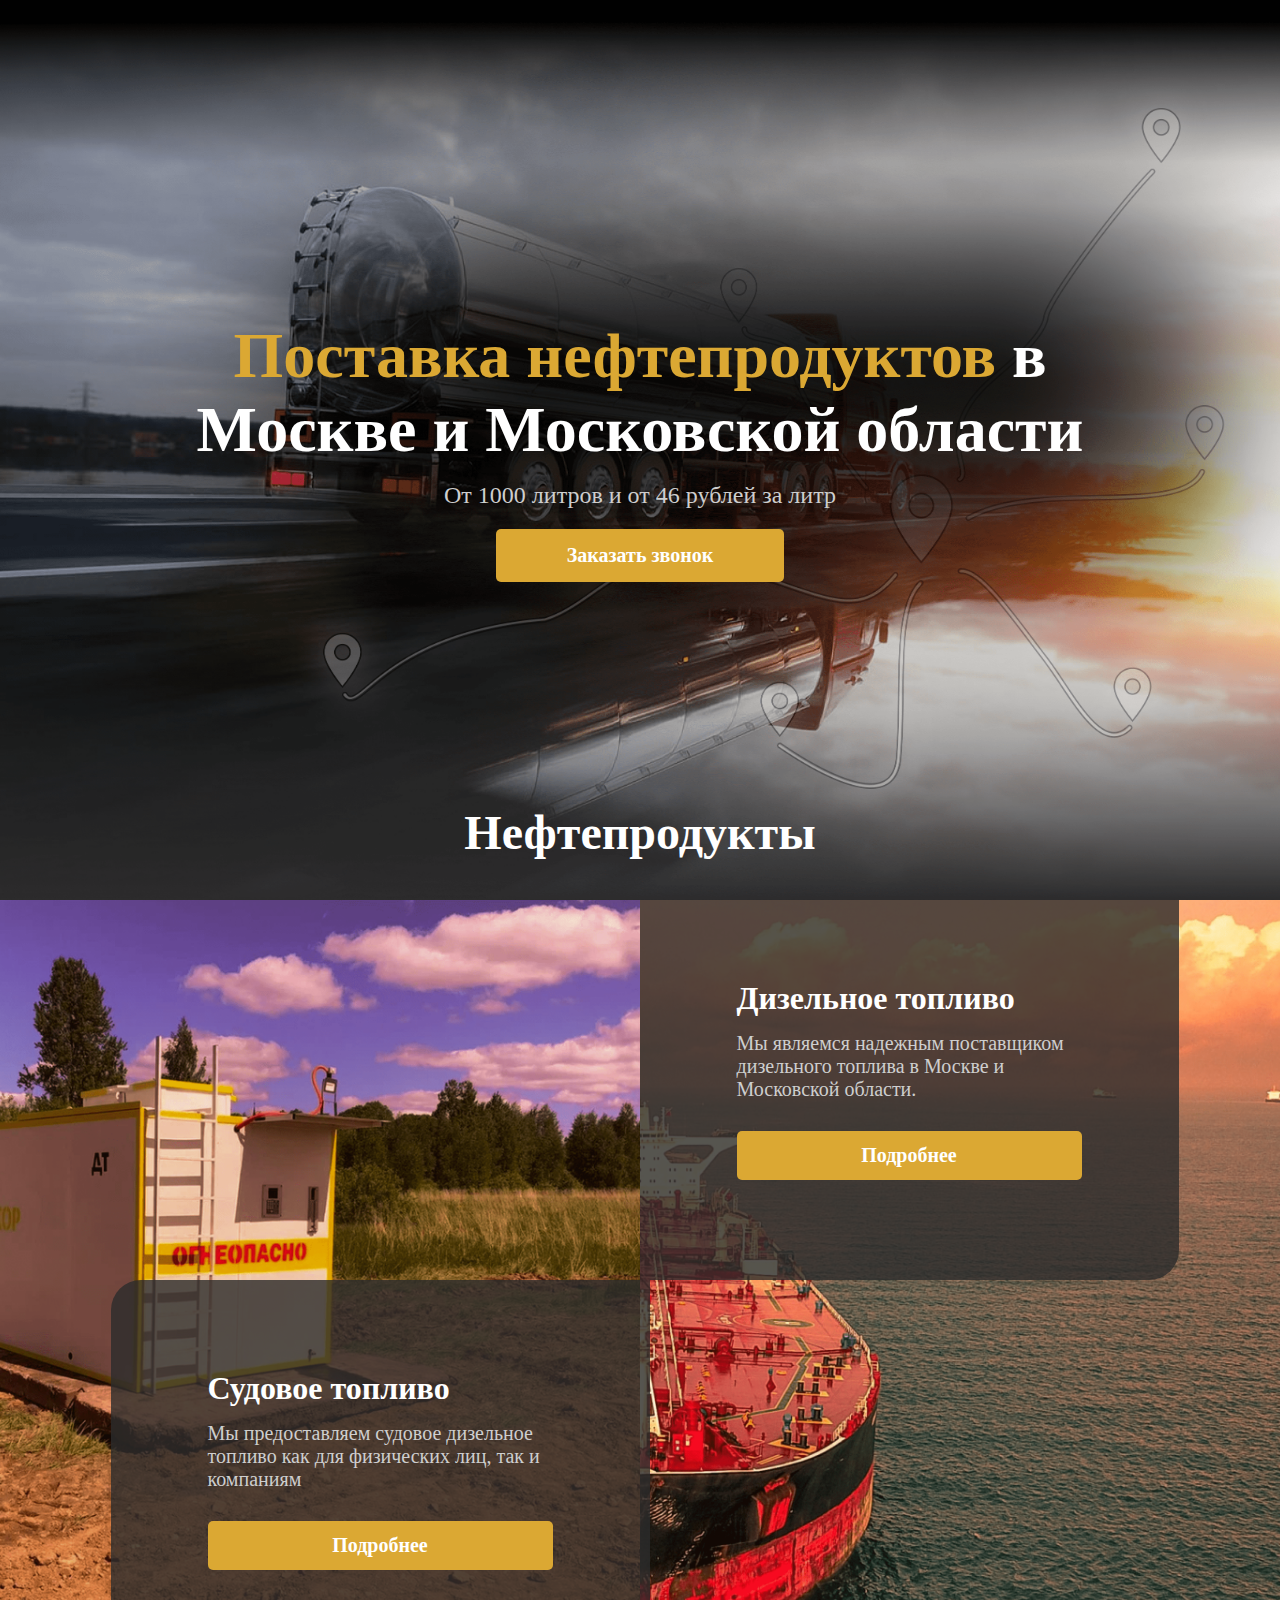
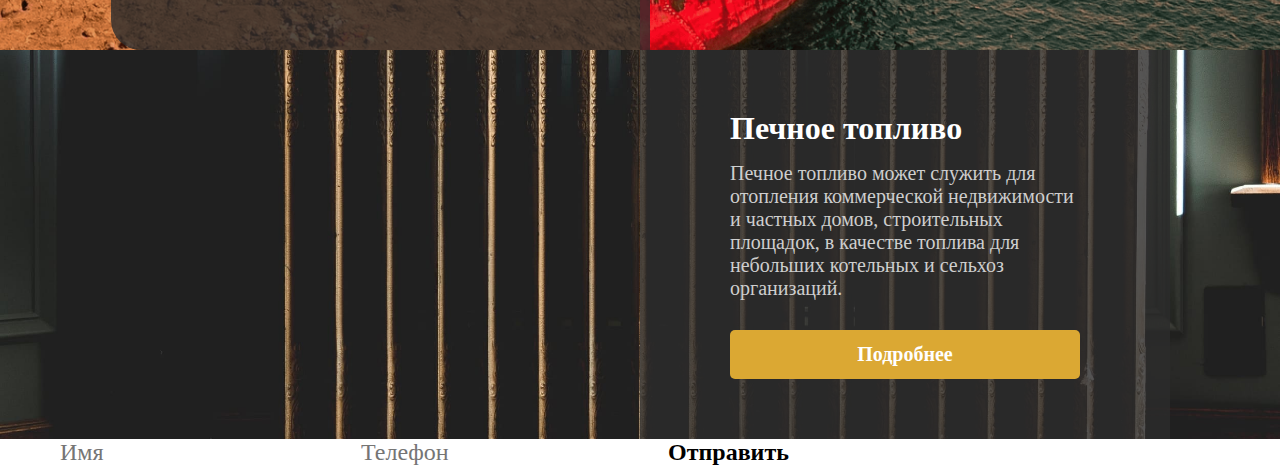
==== index.html @ e01ac8fe "add section" ====
<!DOCTYPE html>
<html lang="en">
  <head>
    <link rel="stylesheet" href="./src/css/index.css" />
    <meta charset="UTF-8" />
    <meta name="viewport" content="width=device-width, initial-scale=1.0" />
    <title>Neftekor</title>
  </head>
  <body>
    <div class="app">
      <header class="header"></header>

      <main class="main">
        <section class="supply">
          <div class="supply__wrapper container">
            <div class="supply__body">
              <h1 class="body__title">
                <span class="gold">Поставка нефтепродуктов</span> в Москве и
                Московской области
              </h1>
              <p class="body__price">От 1000 литров и от 46 рублей за литр</p>
              <!-- добавить ссылку -->
              <a href="#" class="body__button">Заказать звонок</a>
            </div>
            <h2 class="supply__footer">Нефтепродукты</h2>
          </div>
        </section>

        <section class="fuel">
          <div class="fuel__wrapper">
            <div class="wrapper__body container">
              <div class="body__left">
                <div class="fuel__container">
                  <div class="fuel__title">Судовое топливо</div>
                  <div class="fuel__text">
                    Мы предоставляем судовое дизельное топливо как для
                    физических лиц, так и компаниям
                  </div>
                  <div class="fuel__button">Подробнее</div>
                </div>
              </div>

              <div class="body__right">
                <div class="fuel__container">
                  <div class="fuel__title">Дизельное топливо</div>
                  <div class="fuel__text">
                    Мы являемся надежным поставщиком дизельного топлива в Москве
                    и Московской области.
                  </div>
                  <div class="fuel__button">Подробнее</div>
                </div>
              </div>
            </div>
          </div>
        </section>

        <section class="battery">
          <div class="fuel__container container">
            <div class="fuel__title">Печное топливо</div>
            <div class="fuel__text">
              Печное топливо может служить для отопления коммерческой
              недвижимости и частных домов, строительных площадок, в качестве
              топлива для небольших котельных и сельхоз организаций.
            </div>
            <div class="fuel__button">Подробнее</div>
          </div>
        </section>

        <section class="connection">
          <div class="connection__wrapper container">
            <h2 class="connection__title">
              <form class="connection__form">
                <div class="form__body">
                  <input type="text" placeholder="Имя" />
                  <input type="tel" placeholder="Телефон" />
                  <input type="button" /> Отправить
                </div>
              </form>
            </h2>
          </div>
        </section>
      </main>

      <footer class="footer"></footer>
    </div>
  </body>
</html>
---- src/css/index.css ----
/* Reset and base styles  */
body {
  height: 100%;
}

* {
  padding: 0px;
  margin: 0px;
  border: none;
}

*,
*::before,
*::after {
  box-sizing: border-box;
}

/* Links */
a,
a:link,
a:visited {
  text-decoration: none;
}

a:hover {
  text-decoration: none;
}

/* Common */
aside,
nav,
footer,
header,
section,
main {
  display: block;
}

ul,
ul li {
  list-style: none;
}

img {
  vertical-align: top;
  -webkit-user-drag: none;
  -khtml-user-drag: none;
  -moz-user-drag: none;
  -o-user-drag: none;
  user-drag: none;
  pointer-events: none;
}

img,
svg {
  max-width: 100%;
  height: auto;
}

address {
  font-style: normal;
}

/* Form */
input,
textarea,
button,
select {
  font-family: inherit;
  font-size: inherit;
  color: inherit;
  background-color: transparent;
}

input::-ms-clear {
  display: none;
}

button,
input[type=submit] {
  display: inline-block;
  box-shadow: none;
  background-color: transparent;
  background: none;
  cursor: pointer;
}

input:focus,
input:active,
button:focus,
button:active {
  outline: none;
}

button::-moz-focus-inner {
  padding: 0;
  border: 0;
}

label {
  cursor: pointer;
}

legend {
  display: block;
}

.supply {
  height: 100vh;
  background-image: url("../img/01-background.png");
  background-size: cover;
  display: flex;
  flex-direction: column;
  justify-content: center;
  position: relative;
}
.supply .supply__wrapper {
  display: flex;
  flex-direction: column;
}
.supply .supply__wrapper .supply__body .body__title {
  max-width: 1000px;
  color: #fff;
  text-align: center;
  font-family: Inter;
  font-size: 64px;
  font-style: normal;
  font-weight: 700;
  line-height: normal;
  margin-bottom: 15px;
}
@media (max-width: 992px) {
  .supply .supply__wrapper .supply__body .body__title {
    font-size: 50px;
  }
}
@media (max-width: 768px) {
  .supply .supply__wrapper .supply__body .body__title {
    font-size: 40px;
  }
}
@media (max-width: 576px) {
  .supply .supply__wrapper .supply__body .body__title {
    font-size: 36px;
  }
}
.supply .supply__wrapper .supply__body .body__price {
  color: #cecece;
  text-align: center;
  font-family: Inter;
  font-size: 24px;
  font-style: normal;
  font-weight: 400;
  line-height: normal;
  margin-bottom: 20px;
}
@media (max-width: 576px) {
  .supply .supply__wrapper .supply__body .body__price {
    font-size: 16px;
  }
}
.supply .supply__wrapper .supply__body .body__button {
  display: block;
  margin: 0 auto;
  max-width: 288px;
  padding: 15px 60px;
  border-radius: 5px;
  background: #dba833;
  color: #fff;
  text-align: center;
  font-family: Inter;
  font-size: 20px;
  font-style: normal;
  font-weight: 700;
  line-height: normal;
}
@media (max-width: 576px) {
  .supply .supply__wrapper .supply__body .body__button {
    max-width: 230px;
    padding: 14px 40px;
  }
}
.supply .supply__wrapper .supply__footer {
  position: absolute;
  z-index: 1;
  bottom: 40px;
  left: 50%;
  transform: translateX(-50%);
  color: #fff;
  text-align: center;
  font-family: Inter;
  font-size: 48px;
  font-style: normal;
  font-weight: 700;
  line-height: normal;
}
@media (max-width: 576px) {
  .supply .supply__wrapper .supply__footer {
    font-size: 32px;
  }
}
@media (max-width: 768px) {
  .supply {
    background-position-x: -300px;
  }
}
@media (max-width: 576px) {
  .supply {
    background-position-x: 50%;
  }
}

.fuel {
  background-image: url("../img/02-background.png");
  background-size: cover;
  background-position: center;
  position: relative;
  z-index: 1;
}
.fuel .left-image {
  top: 0;
  left: 0;
  right: 0;
  bottom: 0;
  position: absolute;
  z-index: 2;
  height: 100%;
  width: 800px;
}
.fuel .fuel__wrapper {
  position: relative;
}
.fuel .fuel__wrapper .wrapper__body {
  display: flex;
  justify-content: center;
  position: relative;
}
.fuel .fuel__wrapper .wrapper__body .body__left {
  position: relative;
  z-index: 3;
  border-radius: 30px 0 0 30px;
  margin: 380px 0 0 9px;
  padding: 90px 97px 80px;
}
.fuel .fuel__wrapper .wrapper__body .body__right {
  height: -moz-fit-content;
  height: fit-content;
  padding: 80px 97px 100px;
  margin-left: -10px;
  border-radius: 0 0 30px 0;
}
.fuel .fuel__wrapper .wrapper__body .body__left,
.fuel .fuel__wrapper .wrapper__body .body__right {
  background-color: rgba(44, 44, 44, 0.8);
  width: -moz-fit-content;
  width: fit-content;
}
@media (max-width: 1200px) {
  .fuel .fuel__wrapper .wrapper__body .body__left,
  .fuel .fuel__wrapper .wrapper__body .body__right {
    margin: 50px;
    border-radius: 20px;
  }
}
@media (max-width: 576px) {
  .fuel .fuel__wrapper .wrapper__body .body__left,
  .fuel .fuel__wrapper .wrapper__body .body__right {
    padding: 32px;
  }
}
.fuel .fuel__wrapper .wrapper__body .fuel__container .fuel__title {
  color: #fff;
  font-family: Inter;
  font-size: 32px;
  font-style: normal;
  font-weight: 600;
  line-height: normal;
  margin-bottom: 15px;
}
@media (max-width: 576px) {
  .fuel .fuel__wrapper .wrapper__body .fuel__container .fuel__title {
    text-align: center;
    font-size: 24px;
  }
}
.fuel .fuel__wrapper .wrapper__body .fuel__container .fuel__text {
  max-width: 345px;
  color: #cecece;
  font-family: Inter;
  font-size: 20px;
  font-style: normal;
  font-weight: 400;
  line-height: normal;
  margin-bottom: 30px;
}
@media (max-width: 576px) {
  .fuel .fuel__wrapper .wrapper__body .fuel__container .fuel__text {
    font-size: 18px;
  }
}
.fuel .fuel__wrapper .wrapper__body .fuel__container .fuel__button {
  cursor: pointer;
  padding: 13px 118px;
  color: #fff;
  text-align: center;
  font-family: Inter;
  font-size: 20px;
  font-style: normal;
  font-weight: 700;
  line-height: normal;
  border-radius: 5px;
  background: #dba833;
  max-width: 350px;
}
@media (max-width: 576px) {
  .fuel .fuel__wrapper .wrapper__body .fuel__container .fuel__button {
    padding: 9px 63px;
  }
}
@media (max-width: 1200px) {
  .fuel .fuel__wrapper .wrapper__body {
    flex-direction: column;
    align-items: center;
    justify-content: center;
  }
}

.battery {
  background-image: url("../img/03-background.jpg");
  background-size: cover;
  background-position: center;
  position: relative;
}
.battery .fuel__container {
  margin-left: 50%;
  max-width: 530px;
  padding: 60px 90px;
  background: rgba(44, 44, 44, 0.8);
}
.battery .fuel__container .fuel__title {
  color: #fff;
  font-family: Inter;
  font-size: 32px;
  font-style: normal;
  font-weight: 600;
  line-height: normal;
  margin-bottom: 15px;
}
@media (max-width: 576px) {
  .battery .fuel__container .fuel__title {
    text-align: center;
    font-size: 24px;
  }
}
.battery .fuel__container .fuel__text {
  max-width: 360px;
  color: #cecece;
  font-family: Inter;
  font-size: 20px;
  font-style: normal;
  font-weight: 400;
  line-height: normal;
  margin-bottom: 30px;
}
@media (max-width: 576px) {
  .battery .fuel__container .fuel__text {
    font-size: 18px;
  }
}
.battery .fuel__container .fuel__button {
  max-width: 350px;
  color: #fff;
  text-align: center;
  font-family: Inter;
  font-size: 20px;
  font-style: normal;
  font-weight: 700;
  line-height: normal;
  border-radius: 5px;
  background: #dba833;
  padding: 13px 118px;
}
@media (max-width: 576px) {
  .battery .fuel__container .fuel__button {
    padding: 9px 63px;
  }
}
@media (max-width: 1200px) {
  .battery .fuel__container {
    left: 0;
    margin: 0 auto;
  }
}

.container {
  max-width: 1200px;
  margin: 0 auto;
  padding-right: 20px;
  padding-left: 20px;
}

.gold {
  color: #dba833;
}
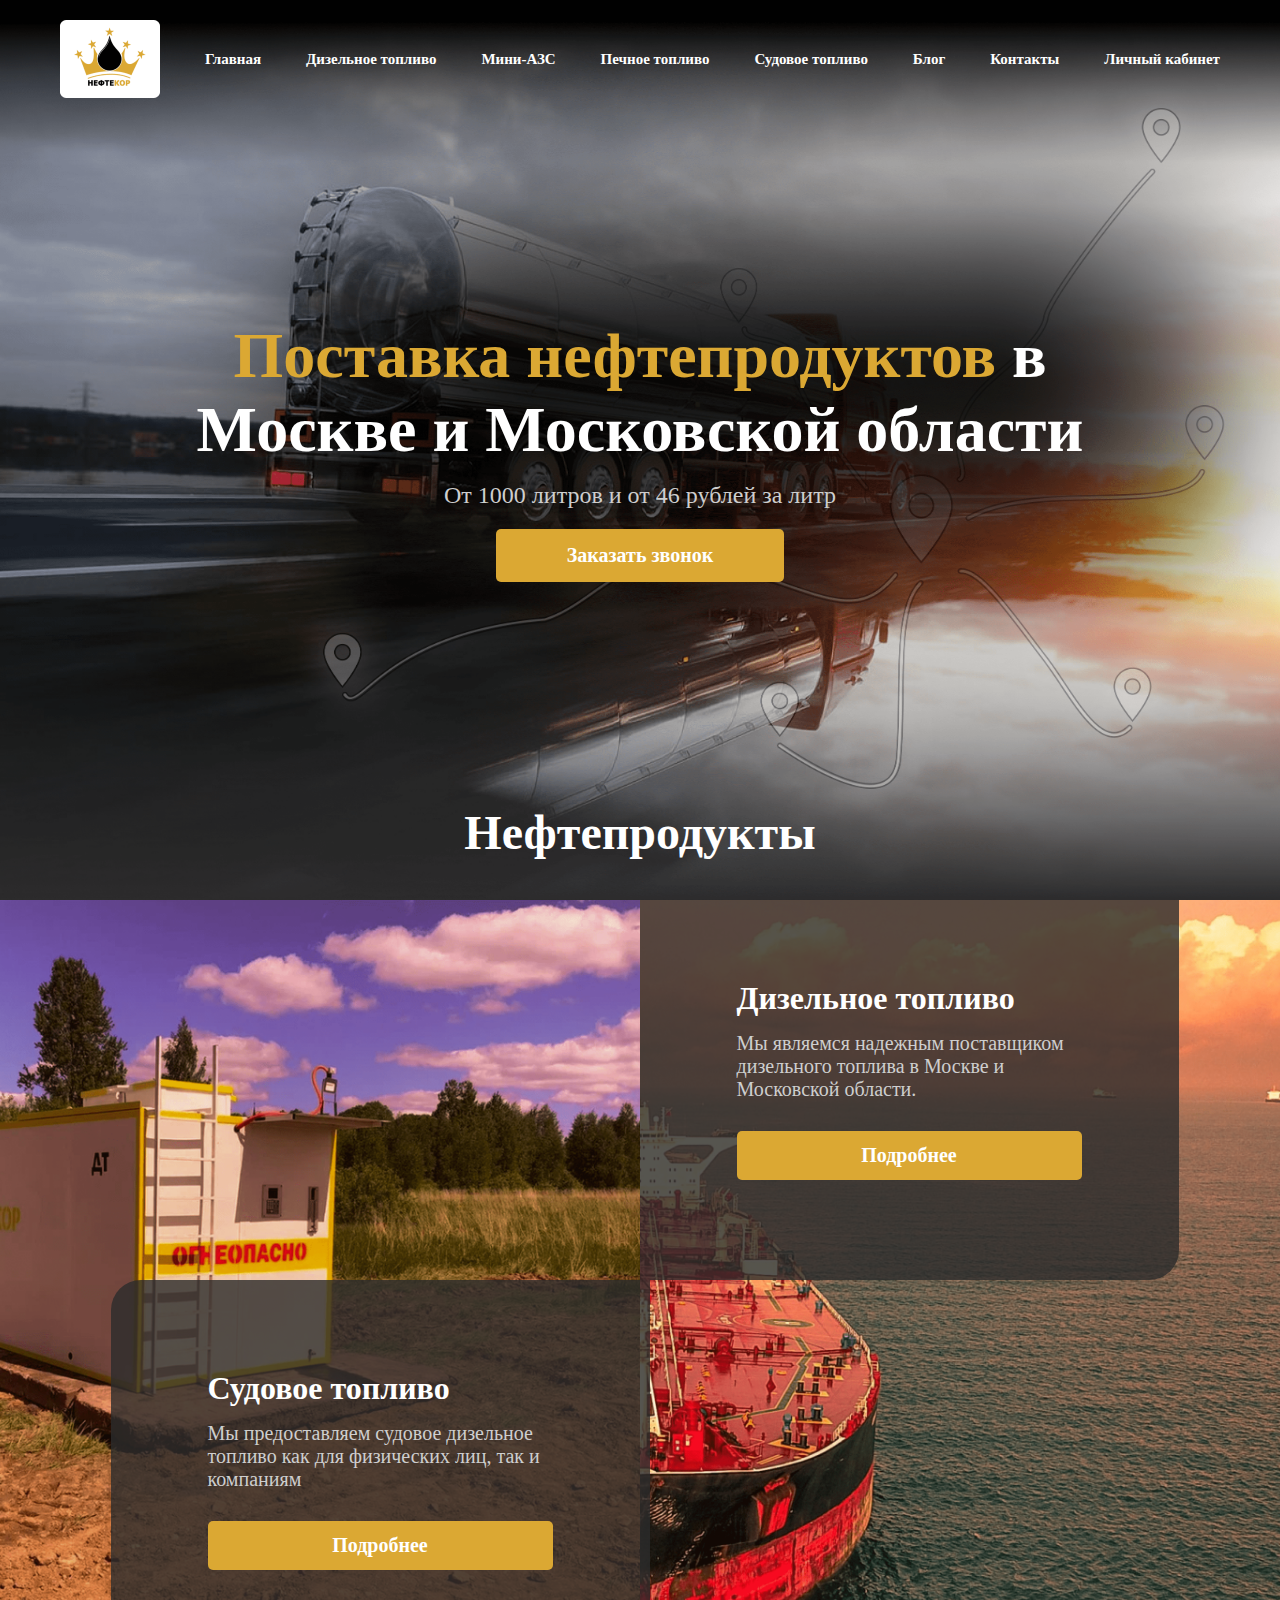
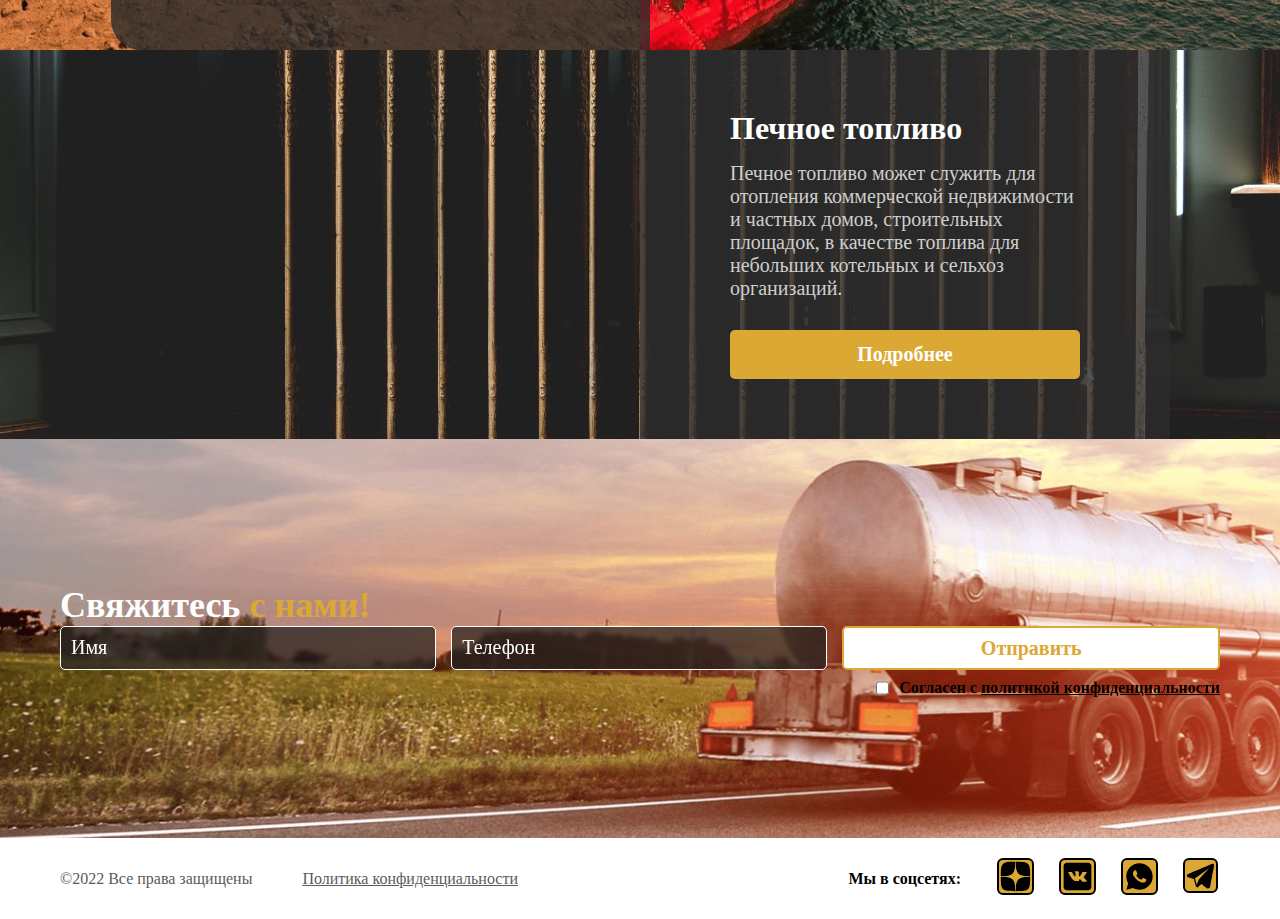
==== commit ce7c9393: "https://github.com/mar1cruz/Neftekor" ====
--- a/index.html
+++ b/index.html
@@ -8,7 +8,30 @@
   </head>
   <body>
     <div class="app">
-      <header class="header"></header>
+      <header class="header">
+        <div class="header__wrapper container">
+          <nav class="header__nav">
+            <ul>
+              <li>
+                <a class="nav__links" href="./index.html"
+                  ><img class="logo" src="./src/img/logo.png" alt=""
+                /></a>
+              </li>
+              <li><a href="./index.html" class="nav__links">Главная</a></li>
+
+              <li><a href="" class="nav__links">Дизельное топливо</a></li>
+              <li><a href="" class="nav__links">Мини-АЗС</a></li>
+              <li><a href="" class="nav__links">Печное топливо</a></li>
+              <li><a href="" class="nav__links">Судовое топливо</a></li>
+              <li><a href="" class="nav__links">Блог</a></li>
+              <li><a href="" class="nav__links">Контакты</a></li>
+              <li>
+                <a href="" class="nav__links"> Личный кабинет </a>
+              </li>
+            </ul>
+          </nav>
+        </div>
+      </header>
 
       <main class="main">
         <section class="supply">
@@ -19,8 +42,9 @@
                 Московской области
               </h1>
               <p class="body__price">От 1000 литров и от 46 рублей за литр</p>
-              <!-- добавить ссылку -->
-              <a href="#" class="body__button">Заказать звонок</a>
+              <a href="./index.html#call" class="body__button"
+                >Заказать звонок</a
+              >
             </div>
             <h2 class="supply__footer">Нефтепродукты</h2>
           </div>
@@ -69,11 +93,27 @@
         <section class="connection">
           <div class="connection__wrapper container">
             <h2 class="connection__title">
-              <form class="connection__form">
+              Свяжитесь <span class="gold">с нами!</span>
+              <form id="call" class="connection__form">
                 <div class="form__body">
-                  <input type="text" placeholder="Имя" />
-                  <input type="tel" placeholder="Телефон" />
-                  <input type="button" /> Отправить
+                  <input class="input__name" type="text" placeholder="Имя" />
+                  <input
+                    class="input__phone"
+                    type="tel"
+                    placeholder="Телефон"
+                  />
+                  <a class="input__button"> Отправить</a>
+                  <label for="checkbox">
+                    <input id="checkbox" class="checkbox" type="checkbox" />
+                    <span class="text">
+                      Согласен с
+                      <a
+                        target="_blank"
+                        href="https://quizzickle.com/privacy_txt.html"
+                        >политикой конфиденциальности
+                      </a></span
+                    >
+                  </label>
                 </div>
               </form>
             </h2>
@@ -81,7 +121,63 @@
         </section>
       </main>
 
-      <footer class="footer"></footer>
+      <footer class="footer">
+        <div class="footer__wrapper container">
+          <div class="wrapper__info">
+            <p class="info__rights">©2022 Все права защищены</p>
+            <a
+              target="_blank"
+              href="https://quizzickle.com/privacy_txt.html"
+              class="info__confidentiality"
+              >Политика конфиденциальности</a
+            >
+          </div>
+
+          <div class="wrapper__social">
+            <p class="social__text">Мы в соцсетях:</p>
+
+            <div class="social__wrapper">
+              <a
+                target="_blank"
+                href="https://dzen.ru/?utm_referrer=www.google.com"
+                class="social__links"
+              >
+                <svg class="social__image">
+                  <use xlink:href="./src/img/icons/sprite.svg#yandex"></use>
+                </svg>
+              </a>
+
+              <a target="_blank" href="https://vk.com/" class="social__links">
+                <svg class="social__image">
+                  <use xlink:href="./src/img/icons/sprite.svg#vk"></use>
+                </svg>
+              </a>
+
+              <a
+                target="_blank"
+                href="https://web.whatsapp.com/"
+                class="social__links"
+              >
+                <svg class="social__image">
+                  <use xlink:href="./src/img/icons/sprite.svg#whatsapp"></use>
+                </svg>
+              </a>
+
+              <a
+                target="_blank"
+                href="https://web.telegram.org/a/"
+                class="social__links"
+              >
+                <svg class="social__image">
+                  <use xlink:href="./src/img/icons/sprite.svg#telegram"></use>
+                </svg>
+              </a>
+            </div>
+          </div>
+        </div>
+      </footer>
     </div>
+
+    <script type="module" src="./src/js/index.js"></script>
   </body>
 </html>
--- a/src/css/index.css
+++ b/src/css/index.css
@@ -368,6 +368,7 @@
   }
 }
 .battery .fuel__container .fuel__button {
+  cursor: pointer;
   max-width: 350px;
   color: #fff;
   text-align: center;
@@ -389,6 +390,271 @@
   .battery .fuel__container {
     left: 0;
     margin: 0 auto;
+  }
+}
+
+.connection {
+  background-image: url("../img/04-background.png");
+  background-size: cover;
+}
+.connection .connection__wrapper {
+  padding-top: 145px;
+  padding-bottom: 158px;
+}
+.connection .connection__wrapper .connection__title {
+  color: #fff;
+  font-family: Rubik;
+  font-size: 36px;
+  font-style: normal;
+  font-weight: 600;
+  line-height: normal;
+  margin-bottom: 10px;
+}
+.connection .connection__wrapper .connection__title .connection__form .form__body {
+  position: relative;
+  display: flex;
+  gap: 15px;
+}
+.connection .connection__wrapper .connection__title .connection__form .form__body input {
+  height: 44px;
+}
+.connection .connection__wrapper .connection__title .connection__form .form__body .input__phone,
+.connection .connection__wrapper .connection__title .connection__form .form__body .input__name {
+  max-width: 400px;
+  width: 100%;
+  border-radius: 5px;
+  border: 1px solid #fff;
+  background: rgba(30, 30, 30, 0.7);
+  -webkit-backdrop-filter: blur(2px);
+          backdrop-filter: blur(2px);
+  text-indent: 10px;
+  font-size: 20px;
+}
+.connection .connection__wrapper .connection__title .connection__form .form__body .input__phone::-moz-placeholder, .connection .connection__wrapper .connection__title .connection__form .form__body .input__name::-moz-placeholder {
+  transform: translateY(-5%);
+  color: #fff;
+  font-family: Inter;
+  font-size: 20px;
+  font-style: normal;
+  font-weight: 500;
+  line-height: normal;
+}
+.connection .connection__wrapper .connection__title .connection__form .form__body .input__phone::placeholder,
+.connection .connection__wrapper .connection__title .connection__form .form__body .input__name::placeholder {
+  transform: translateY(-5%);
+  color: #fff;
+  font-family: Inter;
+  font-size: 20px;
+  font-style: normal;
+  font-weight: 500;
+  line-height: normal;
+}
+@media (max-width: 768px) {
+  .connection .connection__wrapper .connection__title .connection__form .form__body .input__phone,
+  .connection .connection__wrapper .connection__title .connection__form .form__body .input__name {
+    max-width: 100%;
+  }
+}
+.connection .connection__wrapper .connection__title .connection__form .form__body .input__button {
+  position: relative;
+  height: 44px;
+  display: flex;
+  justify-content: center;
+  align-items: center;
+  cursor: pointer;
+  color: #dba833;
+  font-family: Inter;
+  font-size: 20px;
+  font-style: normal;
+  font-weight: 700;
+  line-height: normal;
+  border-radius: 5px;
+  border: 2px solid #dba833;
+  background: #fff;
+  -webkit-backdrop-filter: blur(2px);
+          backdrop-filter: blur(2px);
+  width: 100%;
+}
+.connection .connection__wrapper .connection__title .connection__form .form__body .checkbox {
+  color: #fff;
+  font-family: Inter;
+  font-size: 16px;
+  font-style: normal;
+  font-weight: 700;
+  line-height: normal;
+}
+.connection .connection__wrapper .connection__title .connection__form .form__body label {
+  display: flex;
+  align-items: center;
+  position: absolute;
+  right: 0px;
+  top: 40px;
+}
+.connection .connection__wrapper .connection__title .connection__form .form__body label .text {
+  margin-left: 10px;
+  color: #000000;
+  font-family: Inter;
+  font-size: 16px;
+  font-style: normal;
+  font-weight: 700;
+  line-height: normal;
+}
+.connection .connection__wrapper .connection__title .connection__form .form__body label .text a {
+  font-family: Inter;
+  color: #000000;
+  font-size: 16px;
+  font-style: normal;
+  font-weight: 700;
+  line-height: normal;
+  text-decoration-line: underline;
+}
+@media (max-width: 768px) {
+  .connection .connection__wrapper .connection__title .connection__form .form__body label .text a {
+    color: #fff;
+  }
+}
+@media (max-width: 768px) {
+  .connection .connection__wrapper .connection__title .connection__form .form__body label .text {
+    color: #fff;
+  }
+}
+@media (max-width: 768px) {
+  .connection .connection__wrapper .connection__title .connection__form .form__body label {
+    bottom: -160px;
+    left: 0;
+  }
+}
+@media (max-width: 768px) {
+  .connection .connection__wrapper .connection__title .connection__form .form__body {
+    flex-direction: column;
+  }
+}
+
+.footer {
+  background: #fff;
+  padding: 20px 0;
+}
+.footer .footer__wrapper {
+  display: flex;
+  justify-content: space-between;
+}
+.footer .footer__wrapper .wrapper__info {
+  display: flex;
+  align-items: center;
+}
+.footer .footer__wrapper .wrapper__info .info__rights {
+  margin-right: 50px;
+  color: #5b5b5b;
+  font-family: Inter;
+  font-size: 16px;
+  font-style: normal;
+  font-weight: 400;
+  line-height: normal;
+}
+@media (max-width: 576px) {
+  .footer .footer__wrapper .wrapper__info .info__rights {
+    margin-right: 0px;
+    margin-bottom: 10px;
+  }
+}
+.footer .footer__wrapper .wrapper__info .info__confidentiality {
+  color: #5b5b5b;
+  font-family: Inter;
+  font-size: 16px;
+  font-style: normal;
+  font-weight: 400;
+  line-height: normal;
+  text-decoration-line: underline;
+}
+@media (max-width: 576px) {
+  .footer .footer__wrapper .wrapper__info {
+    flex-direction: column;
+    align-items: flex-start;
+  }
+}
+.footer .footer__wrapper .wrapper__social {
+  display: flex;
+  align-items: center;
+}
+.footer .footer__wrapper .wrapper__social .social__text {
+  color: #000;
+  font-family: Inter;
+  font-size: 16px;
+  font-style: normal;
+  font-weight: 700;
+  line-height: normal;
+  margin-right: 36px;
+}
+.footer .footer__wrapper .wrapper__social .social__wrapper {
+  display: flex;
+  gap: 25px;
+}
+.footer .footer__wrapper .wrapper__social .social__wrapper .social__image {
+  width: 37px;
+  height: 37px;
+}
+@media (max-width: 992px) {
+  .footer .footer__wrapper {
+    flex-direction: column-reverse;
+    align-items: center;
+    gap: 20px;
+  }
+}
+@media (max-width: 576px) {
+  .footer .footer__wrapper {
+    align-items: flex-start;
+  }
+}
+
+.header {
+  position: absolute;
+  z-index: 9999999999;
+  top: 20px;
+  left: 50%;
+  transform: translateX(-50%);
+  width: 100%;
+  max-width: 1200px;
+  right: 100%;
+  transition: right 1s;
+}
+.header .header__wrapper {
+  display: flex;
+}
+.header .header__wrapper .header__nav {
+  width: 100%;
+}
+.header .header__wrapper .header__nav ul {
+  display: flex;
+  align-items: center;
+  justify-content: space-between;
+}
+.header .header__wrapper .header__nav ul .logo {
+  width: 100px;
+  height: 78px;
+}
+.header .header__wrapper .header__nav ul .nav__links {
+  display: block;
+  height: 100%;
+  color: #fff;
+  font-family: Inter;
+  font-size: 15px;
+  font-style: normal;
+  font-weight: 700;
+  line-height: normal;
+}
+.header .header__wrapper .header__nav ul .nav__links .links__door {
+  width: 21px;
+  height: 25px;
+}
+@media (max-width: 992px) {
+  .header.active {
+    position: fixed;
+    z-index: 9999999999;
+    top: 0;
+    right: 0;
+    width: 100%;
+    height: 100%;
+    background-color: black;
   }
 }
 
@@ -399,6 +665,14 @@
   padding-left: 20px;
 }
 
+.app {
+  position: relative;
+}
+
+html {
+  scroll-behavior: smooth;
+}
+
 .gold {
   color: #dba833;
 }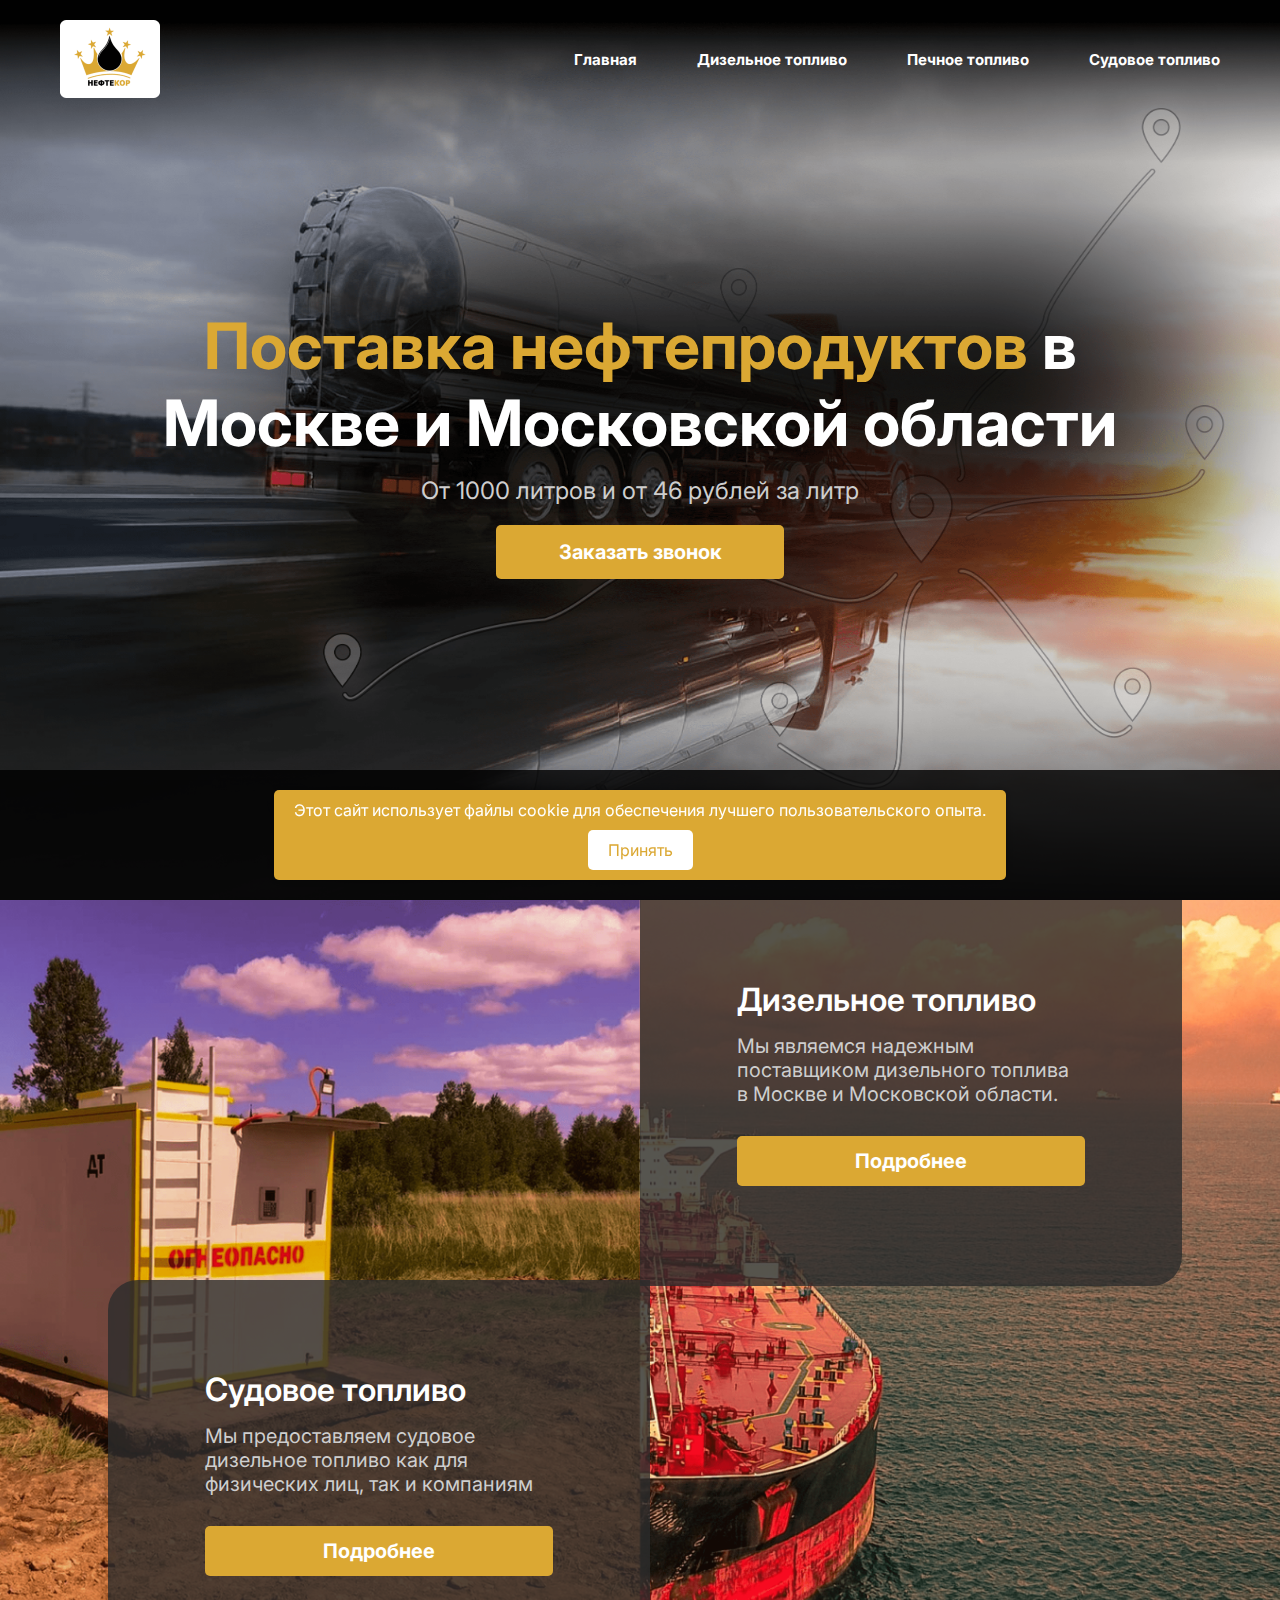
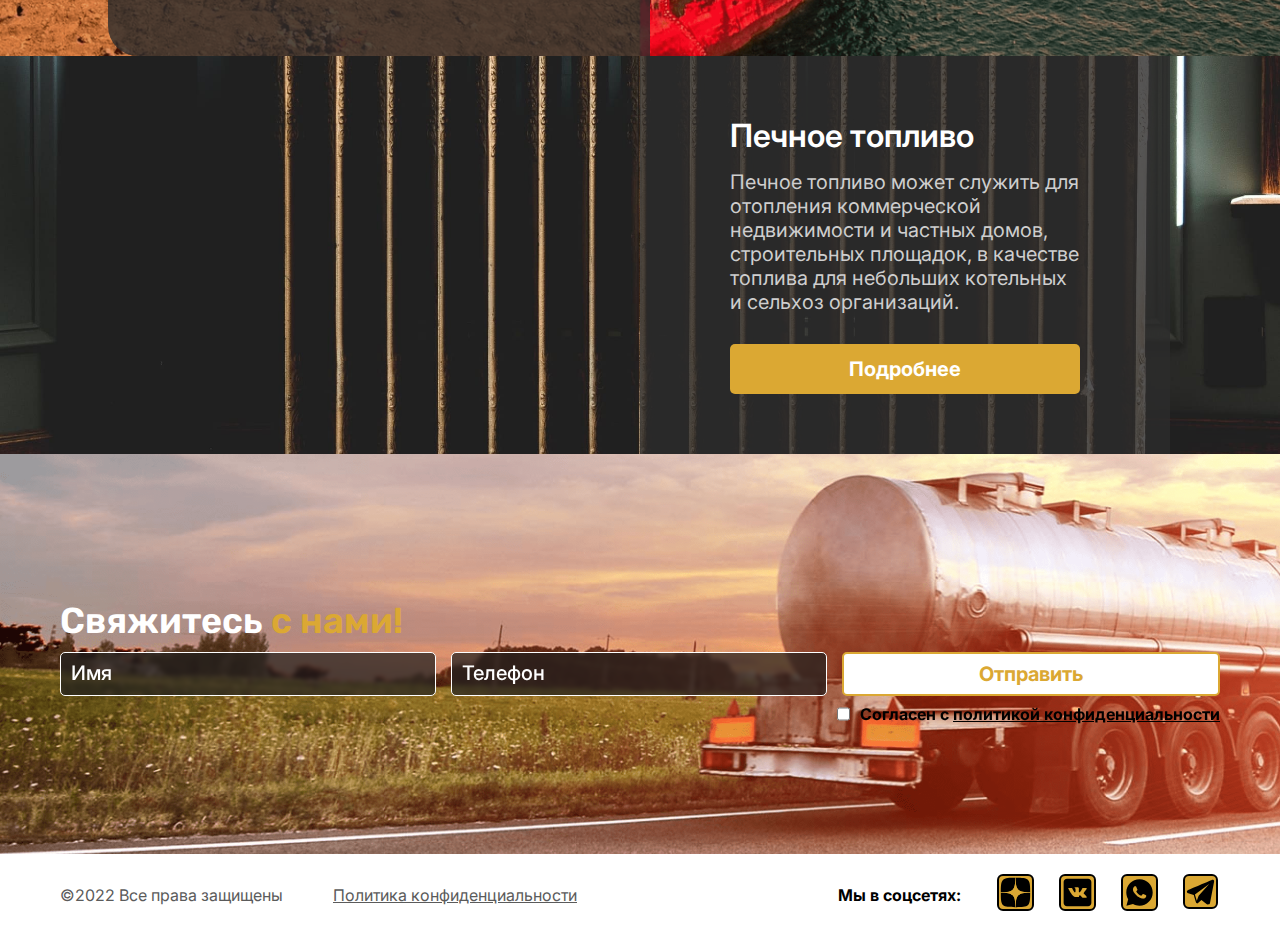
==== commit cd985013: "complete" ====
--- a/index.html
+++ b/index.html
@@ -2,51 +2,83 @@
 <html lang="en">
   <head>
     <link rel="stylesheet" href="./src/css/index.css" />
+    <link rel="preconnect" href="https://fonts.googleapis.com" />
+    <link rel="preconnect" href="https://fonts.gstatic.com" crossorigin />
+    <link
+      href="https://fonts.googleapis.com/css2?family=Inter:wght@300;400;500;600;700&family=Rubik:ital,wght@0,600;0,700;1,400&display=swap"
+      rel="stylesheet"
+    />
     <meta charset="UTF-8" />
     <meta name="viewport" content="width=device-width, initial-scale=1.0" />
     <title>Neftekor</title>
   </head>
   <body>
     <div class="app">
-      <header class="header">
-        <div class="header__wrapper container">
-          <nav class="header__nav">
-            <ul>
-              <li>
-                <a class="nav__links" href="./index.html"
-                  ><img class="logo" src="./src/img/logo.png" alt=""
-                /></a>
-              </li>
-              <li><a href="./index.html" class="nav__links">Главная</a></li>
-
-              <li><a href="" class="nav__links">Дизельное топливо</a></li>
-              <li><a href="" class="nav__links">Мини-АЗС</a></li>
-              <li><a href="" class="nav__links">Печное топливо</a></li>
-              <li><a href="" class="nav__links">Судовое топливо</a></li>
-              <li><a href="" class="nav__links">Блог</a></li>
-              <li><a href="" class="nav__links">Контакты</a></li>
-              <li>
-                <a href="" class="nav__links"> Личный кабинет </a>
-              </li>
-            </ul>
-          </nav>
+      <div class="cookie-popup" id="cookie-popup">
+        <div class="cookie-popup__content">
+          <p class="cookie-popup__text">
+            Этот сайт использует файлы cookie для обеспечения лучшего
+            пользовательского опыта.
+          </p>
+          <button class="cookie-popup__button" id="cookie-accept">
+            Принять
+          </button>
         </div>
-      </header>
+      </div>
 
       <main class="main">
         <section class="supply">
-          <div class="supply__wrapper container">
-            <div class="supply__body">
-              <h1 class="body__title">
-                <span class="gold">Поставка нефтепродуктов</span> в Москве и
-                Московской области
-              </h1>
-              <p class="body__price">От 1000 литров и от 46 рублей за литр</p>
-              <a href="./index.html#call" class="body__button"
-                >Заказать звонок</a
-              >
-            </div>
-            <h2 class="supply__footer">Нефтепродукты</h2>
+          <header class="header">
+            <div class="container container-inner">
+              <div class="header-row">
+                <div class="header__logo">
+                  <img class="logo" src="./src/img/logo.png" alt="" />
+                </div>
+                <div class="menu__icon">
+                  <span></span>
+                </div>
+                <div class="header__nav">
+                  <nav class="nav__menu">
+                    <ul>
+                      <li>
+                        <a href="index.html" class="header__links">Главная</a>
+                      </li>
+                      <li>
+                        <a href="diesel.html" class="header__links"
+                          >Дизельное топливо</a
+                        >
+                      </li>
+                      <li>
+                        <a href="heating.html" class="header__links"
+                          >Печное топливо</a
+                        >
+                      </li>
+                      <li>
+                        <a href="marine.html" class="header__links"
+                          >Судовое топливо</a
+                        >
+                      </li>
+                    </ul>
+                  </nav>
+                </div>
+              </div>
+            </div>
+          </header>
+
+          <div class="supply__main">
+            <div class="supply__wrapper container">
+              <div class="supply__body">
+                <h1 class="body__title">
+                  <span class="gold">Поставка нефтепродуктов</span> в Москве и
+                  Московской области
+                </h1>
+                <p class="body__price">От 1000 литров и от 46 рублей за литр</p>
+                <a href="./index.html#call" class="body__button button"
+                  >Заказать звонок</a
+                >
+              </div>
+              <h2 class="supply__footer">Нефтепродукты</h2>
+            </div>
           </div>
         </section>
 
@@ -60,7 +92,9 @@
                     Мы предоставляем судовое дизельное топливо как для
                     физических лиц, так и компаниям
                   </div>
-                  <div class="fuel__button">Подробнее</div>
+                  <a href="marine.html" class="fuel__button button"
+                    >Подробнее</a
+                  >
                 </div>
               </div>
 
@@ -71,7 +105,9 @@
                     Мы являемся надежным поставщиком дизельного топлива в Москве
                     и Московской области.
                   </div>
-                  <div class="fuel__button">Подробнее</div>
+                  <a href="diesel.html" class="fuel__button button"
+                    >Подробнее</a
+                  >
                 </div>
               </div>
             </div>
@@ -86,7 +122,7 @@
               недвижимости и частных домов, строительных площадок, в качестве
               топлива для небольших котельных и сельхоз организаций.
             </div>
-            <div class="fuel__button">Подробнее</div>
+            <a href="heating.html" class="fuel__button button">Подробнее</a>
           </div>
         </section>
 
@@ -94,29 +130,41 @@
           <div class="connection__wrapper container">
             <h2 class="connection__title">
               Свяжитесь <span class="gold">с нами!</span>
-              <form id="call" class="connection__form">
-                <div class="form__body">
-                  <input class="input__name" type="text" placeholder="Имя" />
+            </h2>
+
+            <form id="call" class="connection__form">
+              <div class="form__body">
+                <input
+                  required
+                  class="input__name"
+                  type="text"
+                  placeholder="Имя"
+                />
+                <input
+                  required
+                  class="input__phone"
+                  type="tel"
+                  placeholder="Телефон"
+                />
+                <button class="input__button button">Отправить</button>
+                <label for="checkbox">
                   <input
-                    class="input__phone"
-                    type="tel"
-                    placeholder="Телефон"
+                    required
+                    id="checkbox"
+                    class="checkbox"
+                    type="checkbox"
                   />
-                  <a class="input__button"> Отправить</a>
-                  <label for="checkbox">
-                    <input id="checkbox" class="checkbox" type="checkbox" />
-                    <span class="text">
-                      Согласен с
-                      <a
-                        target="_blank"
-                        href="https://quizzickle.com/privacy_txt.html"
-                        >политикой конфиденциальности
-                      </a></span
-                    >
-                  </label>
-                </div>
-              </form>
-            </h2>
+                  <span class="text">
+                    Согласен с
+                    <a
+                      target="_blank"
+                      href="https://quizzickle.com/privacy_txt.html"
+                      >политикой конфиденциальности
+                    </a></span
+                  >
+                </label>
+              </div>
+            </form>
           </div>
         </section>
       </main>
--- a/src/css/index.css
+++ b/src/css/index.css
@@ -1,3 +1,47 @@
+@charset "UTF-8";
+.button {
+  display: block;
+  margin: 0 auto;
+  border-radius: 5px;
+  background: #dba833;
+  color: #fff;
+  text-align: center;
+  font-family: Inter;
+  font-size: 20px;
+  font-style: normal;
+  font-weight: 700;
+  line-height: normal;
+  cursor: pointer;
+  transition: transform 0.3s ease;
+}
+.button:hover {
+  transform: scale(1.1);
+  background: #8b6b20;
+}
+
+.container {
+  max-width: 1200px;
+  margin: 0 auto;
+  padding-right: 20px;
+  padding-left: 20px;
+}
+
+.app {
+  position: relative;
+}
+
+html {
+  scroll-behavior: smooth;
+}
+
+body._lock {
+  overflow: hidden;
+}
+
+.gold {
+  color: #dba833;
+}
+
 /* Reset and base styles  */
 body {
   height: 100%;
@@ -114,11 +158,17 @@
   justify-content: center;
   position: relative;
 }
-.supply .supply__wrapper {
+.supply .supply__main {
+  height: 100%;
+  display: flex;
+  align-items: center;
+  margin-bottom: 112px;
+}
+.supply .supply__main .supply__wrapper {
   display: flex;
   flex-direction: column;
 }
-.supply .supply__wrapper .supply__body .body__title {
+.supply .supply__main .supply__wrapper .supply__body .body__title {
   max-width: 1000px;
   color: #fff;
   text-align: center;
@@ -130,21 +180,21 @@
   margin-bottom: 15px;
 }
 @media (max-width: 992px) {
-  .supply .supply__wrapper .supply__body .body__title {
+  .supply .supply__main .supply__wrapper .supply__body .body__title {
     font-size: 50px;
   }
 }
 @media (max-width: 768px) {
-  .supply .supply__wrapper .supply__body .body__title {
+  .supply .supply__main .supply__wrapper .supply__body .body__title {
     font-size: 40px;
   }
 }
 @media (max-width: 576px) {
-  .supply .supply__wrapper .supply__body .body__title {
-    font-size: 36px;
-  }
-}
-.supply .supply__wrapper .supply__body .body__price {
+  .supply .supply__main .supply__wrapper .supply__body .body__title {
+    font-size: 30px;
+  }
+}
+.supply .supply__main .supply__wrapper .supply__body .body__price {
   color: #cecece;
   text-align: center;
   font-family: Inter;
@@ -155,32 +205,21 @@
   margin-bottom: 20px;
 }
 @media (max-width: 576px) {
-  .supply .supply__wrapper .supply__body .body__price {
+  .supply .supply__main .supply__wrapper .supply__body .body__price {
     font-size: 16px;
   }
 }
-.supply .supply__wrapper .supply__body .body__button {
-  display: block;
-  margin: 0 auto;
+.supply .supply__main .supply__wrapper .supply__body .body__button {
   max-width: 288px;
   padding: 15px 60px;
-  border-radius: 5px;
-  background: #dba833;
-  color: #fff;
-  text-align: center;
-  font-family: Inter;
-  font-size: 20px;
-  font-style: normal;
-  font-weight: 700;
-  line-height: normal;
-}
-@media (max-width: 576px) {
-  .supply .supply__wrapper .supply__body .body__button {
-    max-width: 230px;
+}
+@media (max-width: 576px) {
+  .supply .supply__main .supply__wrapper .supply__body .body__button {
+    max-width: 248px;
     padding: 14px 40px;
   }
 }
-.supply .supply__wrapper .supply__footer {
+.supply .supply__main .supply__wrapper .supply__footer {
   position: absolute;
   z-index: 1;
   bottom: 40px;
@@ -195,7 +234,7 @@
   line-height: normal;
 }
 @media (max-width: 576px) {
-  .supply .supply__wrapper .supply__footer {
+  .supply .supply__main .supply__wrapper .supply__footer {
     font-size: 32px;
   }
 }
@@ -299,17 +338,7 @@
   }
 }
 .fuel .fuel__wrapper .wrapper__body .fuel__container .fuel__button {
-  cursor: pointer;
   padding: 13px 118px;
-  color: #fff;
-  text-align: center;
-  font-family: Inter;
-  font-size: 20px;
-  font-style: normal;
-  font-weight: 700;
-  line-height: normal;
-  border-radius: 5px;
-  background: #dba833;
   max-width: 350px;
 }
 @media (max-width: 576px) {
@@ -368,17 +397,7 @@
   }
 }
 .battery .fuel__container .fuel__button {
-  cursor: pointer;
   max-width: 350px;
-  color: #fff;
-  text-align: center;
-  font-family: Inter;
-  font-size: 20px;
-  font-style: normal;
-  font-weight: 700;
-  line-height: normal;
-  border-radius: 5px;
-  background: #dba833;
   padding: 13px 118px;
 }
 @media (max-width: 576px) {
@@ -392,6 +411,11 @@
     margin: 0 auto;
   }
 }
+@media (max-width: 576px) {
+  .battery .fuel__container {
+    padding: 60px 52px;
+  }
+}
 
 .connection {
   background-image: url("../img/04-background.png");
@@ -410,16 +434,21 @@
   line-height: normal;
   margin-bottom: 10px;
 }
-.connection .connection__wrapper .connection__title .connection__form .form__body {
+.connection .connection__wrapper .connection__form .form__body {
   position: relative;
   display: flex;
   gap: 15px;
 }
-.connection .connection__wrapper .connection__title .connection__form .form__body input {
+.connection .connection__wrapper .connection__form .form__body input {
   height: 44px;
-}
-.connection .connection__wrapper .connection__title .connection__form .form__body .input__phone,
-.connection .connection__wrapper .connection__title .connection__form .form__body .input__name {
+  transition: transform 0.3s ease;
+  color: #fff;
+}
+.connection .connection__wrapper .connection__form .form__body input:hover {
+  transform: scale(1.05);
+}
+.connection .connection__wrapper .connection__form .form__body .input__phone,
+.connection .connection__wrapper .connection__form .form__body .input__name {
   max-width: 400px;
   width: 100%;
   border-radius: 5px;
@@ -430,7 +459,7 @@
   text-indent: 10px;
   font-size: 20px;
 }
-.connection .connection__wrapper .connection__title .connection__form .form__body .input__phone::-moz-placeholder, .connection .connection__wrapper .connection__title .connection__form .form__body .input__name::-moz-placeholder {
+.connection .connection__wrapper .connection__form .form__body .input__phone::-moz-placeholder, .connection .connection__wrapper .connection__form .form__body .input__name::-moz-placeholder {
   transform: translateY(-5%);
   color: #fff;
   font-family: Inter;
@@ -439,8 +468,8 @@
   font-weight: 500;
   line-height: normal;
 }
-.connection .connection__wrapper .connection__title .connection__form .form__body .input__phone::placeholder,
-.connection .connection__wrapper .connection__title .connection__form .form__body .input__name::placeholder {
+.connection .connection__wrapper .connection__form .form__body .input__phone::placeholder,
+.connection .connection__wrapper .connection__form .form__body .input__name::placeholder {
   transform: translateY(-5%);
   color: #fff;
   font-family: Inter;
@@ -450,32 +479,31 @@
   line-height: normal;
 }
 @media (max-width: 768px) {
-  .connection .connection__wrapper .connection__title .connection__form .form__body .input__phone,
-  .connection .connection__wrapper .connection__title .connection__form .form__body .input__name {
+  .connection .connection__wrapper .connection__form .form__body .input__phone,
+  .connection .connection__wrapper .connection__form .form__body .input__name {
     max-width: 100%;
   }
 }
-.connection .connection__wrapper .connection__title .connection__form .form__body .input__button {
+.connection .connection__wrapper .connection__form .form__body .input__button.button {
   position: relative;
   height: 44px;
   display: flex;
   justify-content: center;
   align-items: center;
-  cursor: pointer;
   color: #dba833;
-  font-family: Inter;
-  font-size: 20px;
-  font-style: normal;
-  font-weight: 700;
-  line-height: normal;
-  border-radius: 5px;
   border: 2px solid #dba833;
   background: #fff;
   -webkit-backdrop-filter: blur(2px);
           backdrop-filter: blur(2px);
+  transition: background-color 0.3s ease, border 0.3s ease, transform 0.3s ease;
   width: 100%;
 }
-.connection .connection__wrapper .connection__title .connection__form .form__body .checkbox {
+.connection .connection__wrapper .connection__form .form__body .input__button.button:hover {
+  transform: scale(1.05);
+  background-color: rgba(30, 30, 30, 0.7);
+  border: 2px solid #fff;
+}
+.connection .connection__wrapper .connection__form .form__body .checkbox {
   color: #fff;
   font-family: Inter;
   font-size: 16px;
@@ -483,14 +511,16 @@
   font-weight: 700;
   line-height: normal;
 }
-.connection .connection__wrapper .connection__title .connection__form .form__body label {
+.connection .connection__wrapper .connection__form .form__body label {
   display: flex;
   align-items: center;
   position: absolute;
   right: 0px;
   top: 40px;
-}
-.connection .connection__wrapper .connection__title .connection__form .form__body label .text {
+  height: -moz-fit-content;
+  height: fit-content;
+}
+.connection .connection__wrapper .connection__form .form__body label .text {
   margin-left: 10px;
   color: #000000;
   font-family: Inter;
@@ -499,7 +529,7 @@
   font-weight: 700;
   line-height: normal;
 }
-.connection .connection__wrapper .connection__title .connection__form .form__body label .text a {
+.connection .connection__wrapper .connection__form .form__body label .text a {
   font-family: Inter;
   color: #000000;
   font-size: 16px;
@@ -509,23 +539,23 @@
   text-decoration-line: underline;
 }
 @media (max-width: 768px) {
-  .connection .connection__wrapper .connection__title .connection__form .form__body label .text a {
+  .connection .connection__wrapper .connection__form .form__body label .text a {
     color: #fff;
   }
 }
 @media (max-width: 768px) {
-  .connection .connection__wrapper .connection__title .connection__form .form__body label .text {
+  .connection .connection__wrapper .connection__form .form__body label .text {
     color: #fff;
   }
 }
 @media (max-width: 768px) {
-  .connection .connection__wrapper .connection__title .connection__form .form__body label {
-    bottom: -160px;
+  .connection .connection__wrapper .connection__form .form__body label {
+    top: 170px;
     left: 0;
   }
 }
 @media (max-width: 768px) {
-  .connection .connection__wrapper .connection__title .connection__form .form__body {
+  .connection .connection__wrapper .connection__form .form__body {
     flex-direction: column;
   }
 }
@@ -565,6 +595,10 @@
   font-weight: 400;
   line-height: normal;
   text-decoration-line: underline;
+  transition: color 0.3s ease;
+}
+.footer .footer__wrapper .wrapper__info .info__confidentiality:hover {
+  color: #dba833;
 }
 @media (max-width: 576px) {
   .footer .footer__wrapper .wrapper__info {
@@ -585,6 +619,12 @@
   line-height: normal;
   margin-right: 36px;
 }
+@media (max-width: 576px) {
+  .footer .footer__wrapper .wrapper__social .social__text {
+    margin-right: 0;
+    margin-bottom: 10px;
+  }
+}
 .footer .footer__wrapper .wrapper__social .social__wrapper {
   display: flex;
   gap: 25px;
@@ -592,6 +632,17 @@
 .footer .footer__wrapper .wrapper__social .social__wrapper .social__image {
   width: 37px;
   height: 37px;
+  transition: transform 0.3s ease;
+}
+.footer .footer__wrapper .wrapper__social .social__wrapper .social__image:hover {
+  transform: scale(1.07);
+}
+@media (max-width: 576px) {
+  .footer .footer__wrapper .wrapper__social {
+    flex-direction: column;
+    align-items: center;
+    width: 100%;
+  }
 }
 @media (max-width: 992px) {
   .footer .footer__wrapper {
@@ -606,35 +657,31 @@
   }
 }
 
-.header {
-  position: absolute;
-  z-index: 9999999999;
-  top: 20px;
-  left: 50%;
-  transform: translateX(-50%);
-  width: 100%;
-  max-width: 1200px;
-  right: 100%;
-  transition: right 1s;
-}
-.header .header__wrapper {
-  display: flex;
-}
-.header .header__wrapper .header__nav {
-  width: 100%;
-}
-.header .header__wrapper .header__nav ul {
+.header-row {
+  padding-top: 20px;
   display: flex;
   align-items: center;
   justify-content: space-between;
 }
-.header .header__wrapper .header__nav ul .logo {
+.header__logo a {
+  font-family: "Manrope", sans-serif;
+  font-weight: 800;
+  line-height: 31px;
+  color: #ffffff;
+}
+.header__logo a:visited {
+  color: inherit;
+}
+.header__logo .logo {
   width: 100px;
   height: 78px;
 }
-.header .header__wrapper .header__nav ul .nav__links {
-  display: block;
-  height: 100%;
+.header__nav ul {
+  display: flex;
+  flex-wrap: wrap;
+  gap: 60px;
+}
+.header__nav ul li > a {
   color: #fff;
   font-family: Inter;
   font-size: 15px;
@@ -642,37 +689,163 @@
   font-weight: 700;
   line-height: normal;
 }
-.header .header__wrapper .header__nav ul .nav__links .links__door {
-  width: 21px;
-  height: 25px;
-}
+.header__links::after {
+  position: absolute;
+  left: 0;
+  bottom: -2px;
+  width: 0;
+  height: 2px;
+  background-color: #fff;
+  content: "";
+  transition: width 0.3s ease-in;
+}
+.header__links:hover::after, .header__links:hover:focus {
+  width: 100%;
+}
+
+.menu__icon {
+  display: none;
+}
+
 @media (max-width: 992px) {
-  .header.active {
+  .header__nav {
     position: fixed;
-    z-index: 9999999999;
+    z-index: 2;
     top: 0;
-    right: 0;
+    left: 0;
     width: 100%;
     height: 100%;
-    background-color: black;
-  }
-}
-
-.container {
-  max-width: 1200px;
-  margin: 0 auto;
-  padding-right: 20px;
-  padding-left: 20px;
-}
-
-.app {
-  position: relative;
-}
-
-html {
-  scroll-behavior: smooth;
-}
-
-.gold {
+    background-color: #000000;
+    padding: 100px 30px 30px 30px;
+    transition: all 0.3s ease 0s;
+    overflow: auto;
+    transform: translate(100%, 0);
+  }
+  .header__nav .nav__menu ul {
+    flex-direction: column;
+    align-items: center;
+  }
+  .header__nav .nav__menu ul li {
+    padding: 15px 0;
+  }
+  .header__nav .nav__menu ul li:last-child {
+    padding-bottom: 0px;
+  }
+  .header__nav .nav__menu ul .header__links {
+    font-size: 30px;
+    color: azure;
+  }
+}
+@media (max-width: 992px) and (max-width: 576px) {
+  .header__nav .nav__menu ul .header__links {
+    font-size: 25px;
+  }
+}
+@media (max-width: 992px) {
+  .header__nav.active {
+    transform: translate(0, 0);
+  }
+  .header-row {
+    justify-content: space-between;
+    align-items: center;
+  }
+  .header__logo {
+    font-size: 30px;
+  }
+  .menu__icon {
+    display: block;
+    z-index: 5;
+    position: relative;
+    width: 30px;
+    height: 18px;
+    cursor: pointer;
+  }
+  .menu__icon.active span {
+    transform: scale(0) translate(0px, -50%);
+  }
+  .menu__icon.active::before {
+    top: 50%;
+    transform: rotate(-45deg) translate(0, -50%);
+  }
+  .menu__icon.active::after {
+    bottom: 50%;
+    transform: rotate(45deg) translate(0, 50%);
+  }
+  .menu__icon::before,
+  .menu__icon::after,
+  .menu__icon span {
+    left: 0;
+    position: absolute;
+    height: 10%;
+    width: 100%;
+    transition: all 0.3s ease 0s;
+    background-color: rgb(255, 255, 255);
+  }
+  .menu__icon::before,
+  .menu__icon::after {
+    content: "";
+  }
+  .menu__icon::before {
+    top: 0;
+  }
+  .menu__icon::after {
+    bottom: 0;
+  }
+  .menu__icon span {
+    top: 50%;
+    transform: scale(1) translate(0, -50%);
+  }
+}
+.cookie-popup {
+  display: none;
+  position: fixed;
+  bottom: 0;
+  left: 0;
+  width: 100%;
+  background: rgba(0, 0, 0, 0.8);
+  padding: 20px 0;
+  text-align: center;
+  z-index: 999;
+}
+
+.cookie-popup__content {
+  background: #dba833;
+  color: #fff;
+  padding: 10px 20px;
+  border-radius: 5px;
+  display: inline-block;
+  box-shadow: 0 0 10px rgba(0, 0, 0, 0.3);
+}
+
+.cookie-popup__text {
+  font-family: Inter;
+  font-size: 16px;
+  margin: 0;
+}
+
+.cookie-popup__button {
+  background: #fff;
   color: #dba833;
+  border: none;
+  border-radius: 5px;
+  padding: 10px 20px;
+  cursor: pointer;
+  font-family: Inter;
+  font-size: 16px;
+  margin-top: 10px;
+}
+
+/* Стили для анимации появления попапа */
+.cookie-popup.show {
+  display: block;
+  animation: slide-up 0.5s;
+}
+
+@keyframes slide-up {
+  0% {
+    transform: translateY(100%);
+  }
+  100% {
+    transform: translateY(0);
+  }
 }